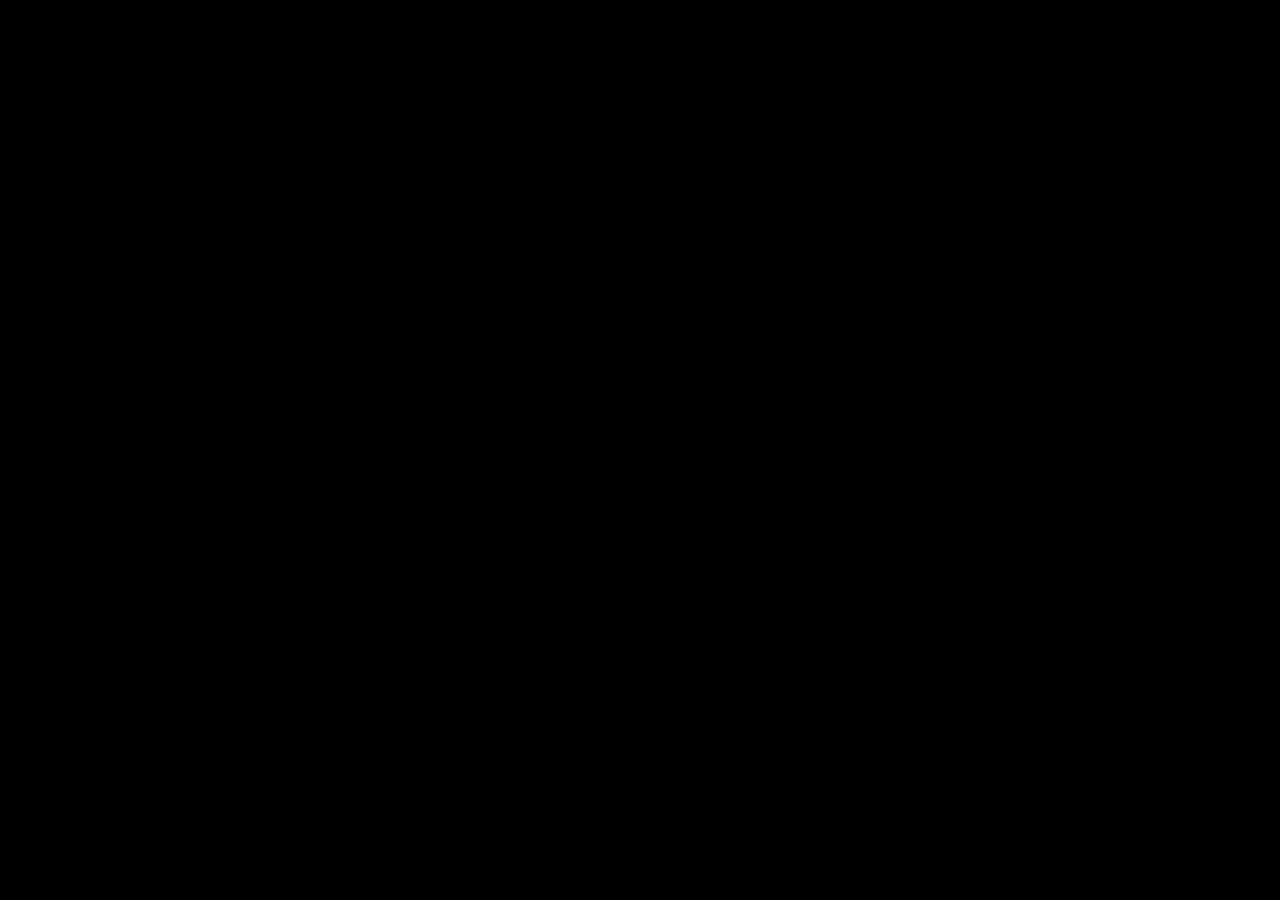
==== index.html @ ae30b633 "Initial commit" ====
﻿<!DOCTYPE html>
<html>
  <head>
    <meta charset="UTF-8">
    <title>Cursos</title>
    <link rel="stylesheet" href="https://stackpath.bootstrapcdn.com/bootstrap/4.3.1/css/bootstrap.min.css">
    <style>
      .card-deck {
        margin-top: 20px;
      }

    </style>
<style>
      body {
        background-color: #000;
      }
      .card-deck {
        margin-top: 20px;
      }
      .card {
        background-color: #fff;
        color: #000;
        border-radius: 10px;
        box-shadow: 0px 0px 10px #000;
        transition: all 0.3s ease-in-out;
      }
      .card:hover {
        transform: scale(1.05);
        box-shadow: 0px 0px 20px #000;
      }
      .card-title {
        font-size: 24px;
        font-weight: bold;
      }
      .card-text {
        font-size: 18px;
      }
    </style>
  </head>
  <body>
    <div class="container">
      <div class="card-deck" id="card-deck"></div>
    </div>

    <script>
      // Función que obtiene los datos de la API y crea las cards
      function obtenerDatos() {
        // Utilizamos la función fetch para obtener los datos de la API , La función fetch es una API web que permite realizar solicitudes HTTP asincrónicas, lo que significa que puede solicitar datos de recursos en línea sin tener que recargar la página web completa.
        fetch('https://cursos-d52c4-default-rtdb.firebaseio.com/cursos.json')
        // El navegador enviará una solicitud HTTP GET al servidor que aloja la API para obtener los datos.
        //Luego, la respuesta a esa solicitud se pasa a la función .then(),se crea el objeto response, que guarda la PROMESA Y donde se llama a .json() para convertir los datos en formato JSON a un objeto JavaScript.
          .then(response => response.json())
          .then(data => { //Recibe esos datos y crea la variable data que va a contener todos los datos en formato JSON que se obtienen utilizando la función fetch.
            // Obtener el elemento contenedor para las cards
            const cardDeck = document.getElementById('card-deck');
            cardDeck.innerHTML = ''; //limpia todo lo que hay en la card anterior(esto hace que siempre que se ejecute la funcion la card cargue de nuevo y no muestre info que ya tenga cargado)
            // Iterar sobre los datos y crear una card para cada objeto
            for (let key in data) {  //La variable data contiene los datos en formato JSON que se obtienen utilizando la función fetch.
              const objeto = data[key]; //se utiliza para recorrer los objetos dentro de data. En cada iteración, la variable key tomará el valor de una de las propiedades de data. La variable objeto se utiliza para almacenar el objeto que se encuentra en la posición key de data.

              // Crear los elementos HTML para la card
              const card = document.createElement('div');  //Aquí se está creando un nuevo elemento HTML div y asignándolo a la variable card. Luego se agrega la clase "card" a ese elemento utilizando el método classList.add().
              card.classList.add('card');

              const imagen = document.createElement('img');
              imagen.classList.add('card-img-top');
              imagen.src = objeto.imagen;

              const cardBody = document.createElement('div');
              cardBody.classList.add('card-body');

              const titulo = document.createElement('h5');
              titulo.classList.add('card-title');
              titulo.textContent = objeto["nombrecurso"];

              const duracion = document.createElement('p');
              duracion.classList.add('card-text');
              duracion.textContent = 'Duración: ' + objeto.duracion + ' horas';

              const valor = document.createElement('p');
              valor.classList.add('card-text');
              valor.textContent = 'Valor: $' + objeto.valor;

              // Agregar los elementos a la card, crea los elementos HTML que conforman una tarjeta y los agrega en el orden correspondiente, para finalmente agregar la tarjeta completa al contenedor de tarjetas.
              cardBody.appendChild(titulo);
              cardBody.appendChild(duracion);
              cardBody.appendChild(valor);

              card.appendChild(imagen);
              card.appendChild(cardBody);

              cardDeck.appendChild(card);
            }
          });
      }

      // Ejecutar la función obtenerDatos al cargar la página
      obtenerDatos();

      // Ejecutar la función obtenerDatos cada 5 segundos utilizando setInterval
      setInterval(obtenerDatos, 5000);
    </script>
  </body>
</html>
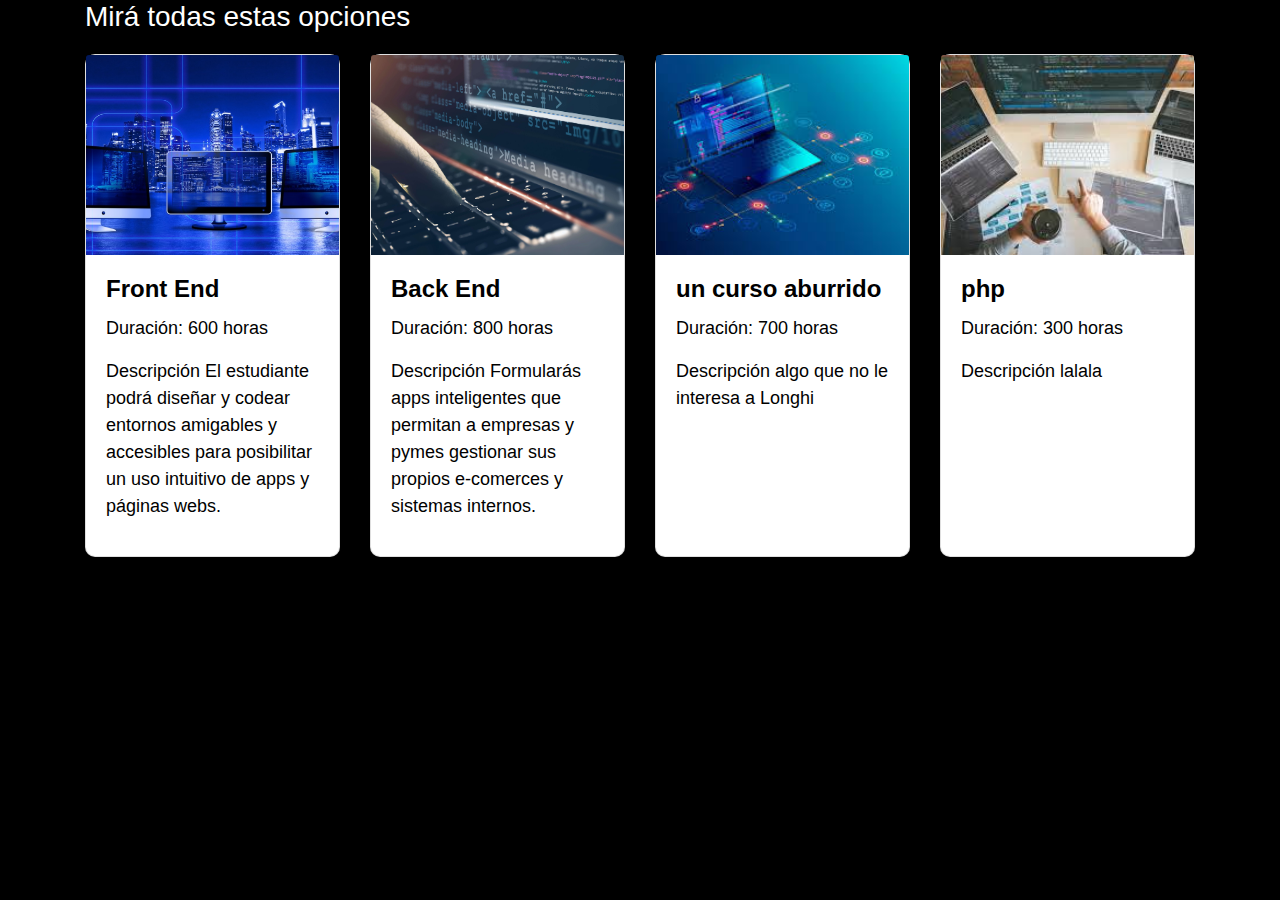
==== commit a7d9e7fb: "JSON en archivo" ====
--- a/index.html
+++ b/index.html
@@ -4,41 +4,13 @@
     <meta charset="UTF-8">
     <title>Cursos</title>
     <link rel="stylesheet" href="https://stackpath.bootstrapcdn.com/bootstrap/4.3.1/css/bootstrap.min.css">
-    <style>
-      .card-deck {
-        margin-top: 20px;
-      }
+    <link rel="stylesheet" href="main.css">
 
-    </style>
-<style>
-      body {
-        background-color: #000;
-      }
-      .card-deck {
-        margin-top: 20px;
-      }
-      .card {
-        background-color: #fff;
-        color: #000;
-        border-radius: 10px;
-        box-shadow: 0px 0px 10px #000;
-        transition: all 0.3s ease-in-out;
-      }
-      .card:hover {
-        transform: scale(1.05);
-        box-shadow: 0px 0px 20px #000;
-      }
-      .card-title {
-        font-size: 24px;
-        font-weight: bold;
-      }
-      .card-text {
-        font-size: 18px;
-      }
-    </style>
+
   </head>
   <body>
     <div class="container">
+      <h3>Mirá todas estas opciones</h3>     
       <div class="card-deck" id="card-deck"></div>
     </div>
 
@@ -46,14 +18,14 @@
       // Función que obtiene los datos de la API y crea las cards
       function obtenerDatos() {
         // Utilizamos la función fetch para obtener los datos de la API , La función fetch es una API web que permite realizar solicitudes HTTP asincrónicas, lo que significa que puede solicitar datos de recursos en línea sin tener que recargar la página web completa.
-        fetch('https://cursos-d52c4-default-rtdb.firebaseio.com/cursos.json')
+        fetch('/JS/my-first-project-con-potrero-default-rtdb-cursos-export.json')
         // El navegador enviará una solicitud HTTP GET al servidor que aloja la API para obtener los datos.
         //Luego, la respuesta a esa solicitud se pasa a la función .then(),se crea el objeto response, que guarda la PROMESA Y donde se llama a .json() para convertir los datos en formato JSON a un objeto JavaScript.
           .then(response => response.json())
           .then(data => { //Recibe esos datos y crea la variable data que va a contener todos los datos en formato JSON que se obtienen utilizando la función fetch.
             // Obtener el elemento contenedor para las cards
             const cardDeck = document.getElementById('card-deck');
-            cardDeck.innerHTML = ''; //limpia todo lo que hay en la card anterior(esto hace que siempre que se ejecute la funcion la card cargue de nuevo y no muestre info que ya tenga cargado)
+            cardDeck.innerHTML = '';  // limpia todo lo que hay en la card anterior(esto hace que siempre que se ejecute la funcion la card cargue de nuevo y no muestre info que ya tenga cargado)
             // Iterar sobre los datos y crear una card para cada objeto
             for (let key in data) {  //La variable data contiene los datos en formato JSON que se obtienen utilizando la función fetch.
               const objeto = data[key]; //se utiliza para recorrer los objetos dentro de data. En cada iteración, la variable key tomará el valor de una de las propiedades de data. La variable objeto se utiliza para almacenar el objeto que se encuentra en la posición key de data.
@@ -71,7 +43,7 @@
 
               const titulo = document.createElement('h5');
               titulo.classList.add('card-title');
-              titulo.textContent = objeto["nombrecurso"];
+              titulo.textContent = objeto["nombre"];
 
               const duracion = document.createElement('p');
               duracion.classList.add('card-text');
@@ -81,10 +53,15 @@
               valor.classList.add('card-text');
               valor.textContent = 'Valor: $' + objeto.valor;
 
+              const descripcion = document.createElement('p');
+              valor.classList.add('card-text');
+              valor.textContent = 'Descripción ' + objeto.descripcion;
+
               // Agregar los elementos a la card, crea los elementos HTML que conforman una tarjeta y los agrega en el orden correspondiente, para finalmente agregar la tarjeta completa al contenedor de tarjetas.
               cardBody.appendChild(titulo);
               cardBody.appendChild(duracion);
               cardBody.appendChild(valor);
+              cardBody.appendChild(descripcion);
 
               card.appendChild(imagen);
               card.appendChild(cardBody);
--- a/main.css
+++ b/main.css
@@ -0,0 +1,41 @@
+* {
+    box-sizing: border-box;
+    padding: none;
+    margin: none;
+}
+
+body {
+    background-color: #000;
+    color: #fff;
+}
+.card-deck {
+    margin-top: 20px;
+}
+.card {
+    background-color: #fff;
+    color: #000;
+    border-radius: 10px;
+    box-shadow: 0px 0px 10px #000;
+    transition: all 0.3s ease-in-out;
+}
+.card:hover {
+    transform: scale(1.05);
+    box-shadow: 0px 0px 20px #000;
+}
+.card-title {
+    font-size: 24px;
+    font-weight: bold;
+}
+
+.card-deck {
+    margin-top: 20px;
+}
+
+.card-text {
+    font-size: 18px;
+}
+
+.card-img-top {
+    height: 200px;
+    object-fit: cover;
+}
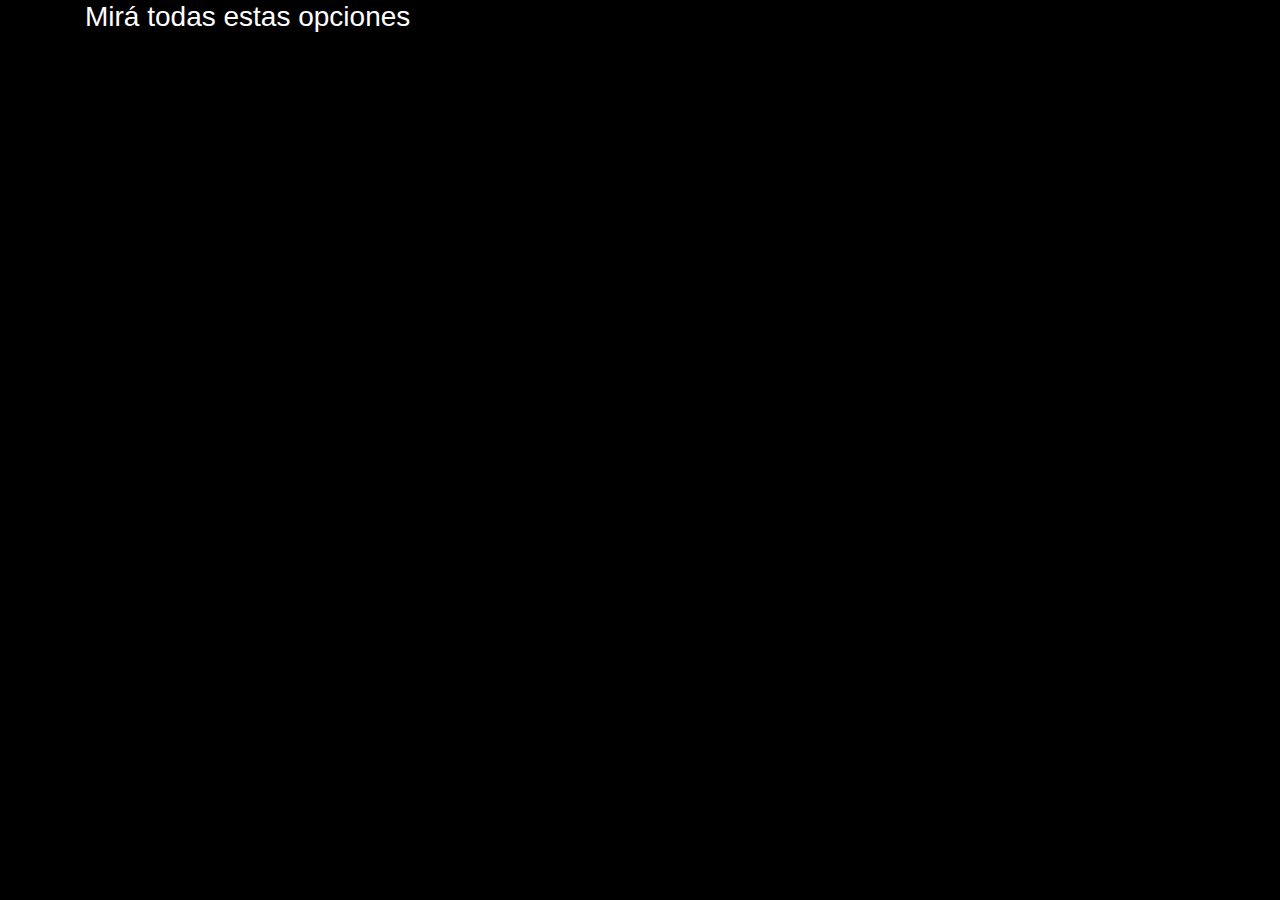
==== commit 6c5a0096: "JSON en firebase y JS externo" ====
--- a/index.html
+++ b/index.html
@@ -5,6 +5,7 @@
     <title>Cursos</title>
     <link rel="stylesheet" href="https://stackpath.bootstrapcdn.com/bootstrap/4.3.1/css/bootstrap.min.css">
     <link rel="stylesheet" href="main.css">
+    <link rel="icon" href="/asets/user.svg">
 
 
   </head>
@@ -14,68 +15,7 @@
       <div class="card-deck" id="card-deck"></div>
     </div>
 
-    <script>
-      // Función que obtiene los datos de la API y crea las cards
-      function obtenerDatos() {
-        // Utilizamos la función fetch para obtener los datos de la API , La función fetch es una API web que permite realizar solicitudes HTTP asincrónicas, lo que significa que puede solicitar datos de recursos en línea sin tener que recargar la página web completa.
-        fetch('/JS/my-first-project-con-potrero-default-rtdb-cursos-export.json')
-        // El navegador enviará una solicitud HTTP GET al servidor que aloja la API para obtener los datos.
-        //Luego, la respuesta a esa solicitud se pasa a la función .then(),se crea el objeto response, que guarda la PROMESA Y donde se llama a .json() para convertir los datos en formato JSON a un objeto JavaScript.
-          .then(response => response.json())
-          .then(data => { //Recibe esos datos y crea la variable data que va a contener todos los datos en formato JSON que se obtienen utilizando la función fetch.
-            // Obtener el elemento contenedor para las cards
-            const cardDeck = document.getElementById('card-deck');
-            cardDeck.innerHTML = '';  // limpia todo lo que hay en la card anterior(esto hace que siempre que se ejecute la funcion la card cargue de nuevo y no muestre info que ya tenga cargado)
-            // Iterar sobre los datos y crear una card para cada objeto
-            for (let key in data) {  //La variable data contiene los datos en formato JSON que se obtienen utilizando la función fetch.
-              const objeto = data[key]; //se utiliza para recorrer los objetos dentro de data. En cada iteración, la variable key tomará el valor de una de las propiedades de data. La variable objeto se utiliza para almacenar el objeto que se encuentra en la posición key de data.
+    <script src="JS/script.js" >     </script>
 
-              // Crear los elementos HTML para la card
-              const card = document.createElement('div');  //Aquí se está creando un nuevo elemento HTML div y asignándolo a la variable card. Luego se agrega la clase "card" a ese elemento utilizando el método classList.add().
-              card.classList.add('card');
-
-              const imagen = document.createElement('img');
-              imagen.classList.add('card-img-top');
-              imagen.src = objeto.imagen;
-
-              const cardBody = document.createElement('div');
-              cardBody.classList.add('card-body');
-
-              const titulo = document.createElement('h5');
-              titulo.classList.add('card-title');
-              titulo.textContent = objeto["nombre"];
-
-              const duracion = document.createElement('p');
-              duracion.classList.add('card-text');
-              duracion.textContent = 'Duración: ' + objeto.duracion + ' horas';
-
-              const valor = document.createElement('p');
-              valor.classList.add('card-text');
-              valor.textContent = 'Valor: $' + objeto.valor;
-
-              const descripcion = document.createElement('p');
-              valor.classList.add('card-text');
-              valor.textContent = 'Descripción ' + objeto.descripcion;
-
-              // Agregar los elementos a la card, crea los elementos HTML que conforman una tarjeta y los agrega en el orden correspondiente, para finalmente agregar la tarjeta completa al contenedor de tarjetas.
-              cardBody.appendChild(titulo);
-              cardBody.appendChild(duracion);
-              cardBody.appendChild(valor);
-              cardBody.appendChild(descripcion);
-
-              card.appendChild(imagen);
-              card.appendChild(cardBody);
-
-              cardDeck.appendChild(card);
-            }
-          });
-      }
-
-      // Ejecutar la función obtenerDatos al cargar la página
-      obtenerDatos();
-
-      // Ejecutar la función obtenerDatos cada 5 segundos utilizando setInterval
-      setInterval(obtenerDatos, 5000);
-    </script>
   </body>
 </html>
--- a/main.css
+++ b/main.css
@@ -19,8 +19,8 @@
     transition: all 0.3s ease-in-out;
 }
 .card:hover {
-    transform: scale(1.05);
-    box-shadow: 0px 0px 20px #000;
+    transform: scale(0.97);
+    box-shadow: 1px 1px 2px #faf7f7;
 }
 .card-title {
     font-size: 24px;
